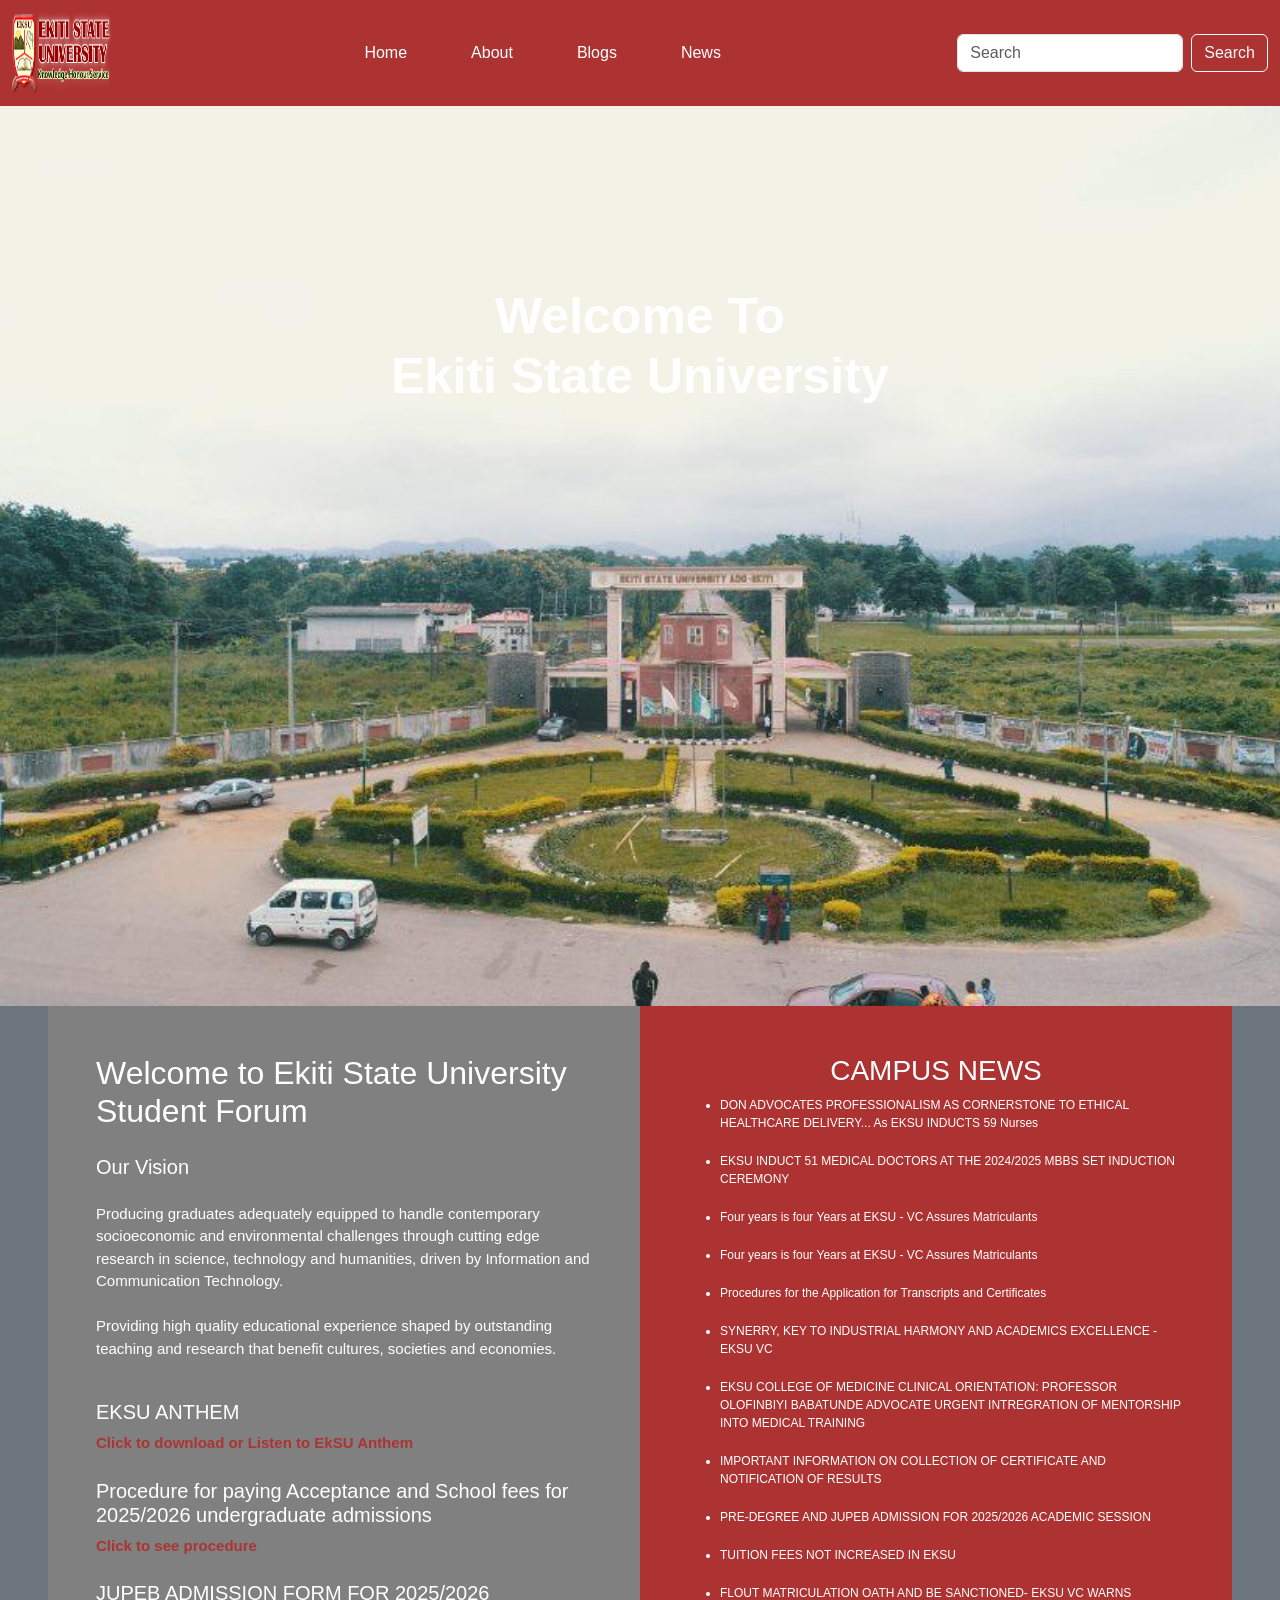
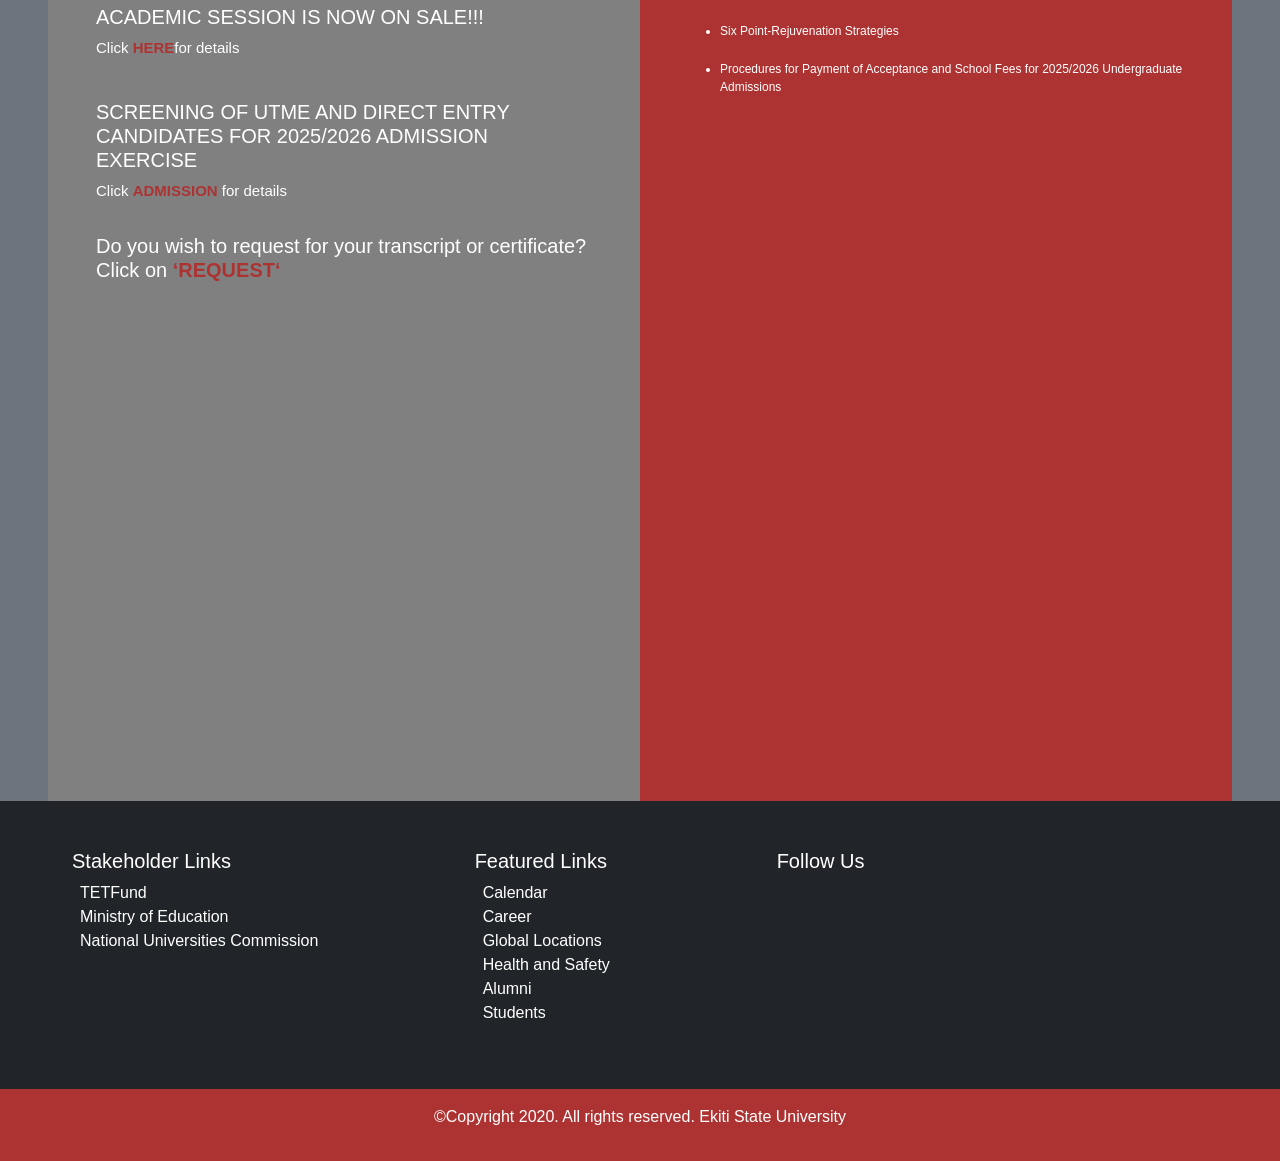
==== index.html @ dea8fa64 "changes" ====
<!DOCTYPE html>
<html lang="en">
<head>
    <meta charset="UTF-8">
    <meta name="viewport" content="width=device-width, initial-scale=1.0">
    <title>Student Forum</title>
    <link rel="stylesheet" href="index.css">
    <link href="https://cdn.jsdelivr.net/npm/bootstrap@5.3.8/dist/css/bootstrap.min.css" rel="stylesheet" integrity="sha384-sRIl4kxILFvY47J16cr9ZwB07vP4J8+LH7qKQnuqkuIAvNWLzeN8tE5YBujZqJLB" crossorigin="anonymous">
</head>
<body>
        <nav class="navbar navbar-expand-lg">
  <div class="container-fluid">
    <a class="navbar-brand" href="#"><img src="images/eksu.png" alt=""></a>
    <button class="navbar-toggler" type="button" data-bs-toggle="collapse" data-bs-target="#navbarSupportedContent" aria-controls="navbarSupportedContent" aria-expanded="false" aria-label="Toggle navigation">
      <span class="navbar-toggler-icon"></span>
    </button>
    <div class="collapse navbar-collapse" id="navbarSupportedContent">
      <ul class="navbar-nav me-auto mb-2 mb-lg-0 mx-auto gap-5">
        <li class="nav-item">
          <a class="nav-link active" aria-current="page" href="index.html">Home</a>
        </li>
        <li class="nav-item">
          <a class="nav-link" href="About.html">About</a>
        </li>
        <li class="nav-item">
          <a class="nav-link" href="#blogs">Blogs</a>
        </li>
        <li class="nav-item">
          <a class="nav-link" href="#News">News</a>
        </li>
      </ul>
      <form class="d-flex" role="search">
        <input class="form-control me-2" type="search" placeholder="Search" aria-label="Search"/>
        <button class="btn btn-outline-light" type="submit">Search</button>
      </form>
    </div>
  </div>
</nav>
<div class="header">
    <h1>Welcome To <br> Ekiti State University</h1>
</div>
   <div class="main">
        <div class="container-fluid bg-secondary">
            <div class="row align-items-start">
                <div class="col Blogs p-5 ms-0 ms-lg-5 text-white" id="blogs">
                <h2>Welcome to Ekiti State University Student Forum</h2>
                <h5 class="py-3">Our Vision</h5>
                <p>Producing graduates adequately equipped to handle contemporary socioeconomic and environmental challenges through cutting edge research in science, technology and humanities, driven by Information and Communication Technology.
                <br> <br>
                Providing high quality educational experience shaped by outstanding teaching and research that benefit cultures, societies and economies.</p>
                <div class="py-4">
                     <h5>EKSU ANTHEM</h5>
                     <a href="#">Click to download or Listen to EkSU Anthem</a>
                </div>
                <div class="">
                     <h5>Procedure for paying Acceptance and School fees for 2025/2026 undergraduate admissions</h5>
                     <a href="#">Click to see procedure</a>
                </div>
                 <div class="py-4">
                     <h5>JUPEB ADMISSION FORM FOR 2025/2026 ACADEMIC SESSION IS NOW ON SALE!!!</h5>
                     <p>Click <a href="#">HERE</a>for details</p>
                </div>
                 <div>
                     <h5>SCREENING OF UTME AND DIRECT ENTRY CANDIDATES FOR 2025/2026 ADMISSION EXERCISE</h5>
                     <p>Click <a href="#">ADMISSION</a> for details</p>
                </div>
                 <div class="pt-3">
                     <h5>Do you wish to request for your transcript or certificate? Click on <a href="#">‘REQUEST‘</a> </h5>
                </div>
                </div>
                <div class="col-lg col-12 News p-5 mx-5 ms-0 text-white" id="News">
                 <h3 class="text-center">CAMPUS NEWS</h3>
                 <ul>
                    <li>
                        DON ADVOCATES PROFESSIONALISM AS CORNERSTONE TO ETHICAL HEALTHCARE DELIVERY... As EKSU INDUCTS 59 Nurses    
                    </li>
                    <li>
                       EKSU INDUCT 51 MEDICAL DOCTORS AT THE 2024/2025 MBBS SET INDUCTION CEREMONY    
                    </li>
                    <li>
                      Four years is four Years at EKSU - VC Assures Matriculants  
                    </li>
                    <li>
                      Four years is four Years at EKSU - VC Assures Matriculants  
                    </li>
                      <li>
                      Procedures for the Application for Transcripts and Certificates
                    </li>
                      <li>
                     SYNERRY, KEY TO INDUSTRIAL HARMONY AND ACADEMICS EXCELLENCE - EKSU VC 
                    </li>
                    <li>
                     EKSU COLLEGE OF MEDICINE CLINICAL ORIENTATION: PROFESSOR OLOFINBIYI BABATUNDE ADVOCATE URGENT INTREGRATION OF MENTORSHIP INTO MEDICAL TRAINING
                    </li>
                    <li>
                    IMPORTANT INFORMATION ON COLLECTION OF CERTIFICATE AND NOTIFICATION OF RESULTS
                    </li>
                    <li>
                        PRE-DEGREE AND JUPEB ADMISSION FOR 2025/2026 ACADEMIC SESSION
                    </li>
                    <li>
                        TUITION FEES NOT INCREASED IN EKSU
                    </li>
                    <li>
                        FLOUT MATRICULATION OATH AND BE SANCTIONED- EKSU VC WARNS
                    </li>
                    <Li>
                        Six Point-Rejuvenation Strategies
                    </Li>
                    <li>
                        Procedures for Payment of Acceptance and School Fees for 2025/2026 Undergraduate Admissions
                    </li>
                    
                 </ul>
                </div>
            </div>
        </div>
   </div>
   
   <div class="footer ">
        <div class="container-fluid bg-dark text-white p-5 footer">
            <div class="row align-items-start">
                <div class="col-lg-4 col-6">
                <h5 class="ps-4">Stakeholder Links</h5>
                <ul>
                    <li><a href="#">TETFund</a></li>
                    <li><a href="#">Ministry of Education</a></li>
                    <li><a href="#">National Universities Commission</a></li>
                </div>
                <div class="col-lg-3 col-6">
                <h5 class="ps-4">Featured Links</h5>
                <ul>
                    <li><a href="#">Calendar</a></li>
                    <li><a href="#">Career</a></li>
                    <li><a href="#">Global Locations</a></li>
                    <li><a href="#">Health and Safety</a></li>
                    <li><a href="#">Alumni</a></li>
                    <li><a href="#">Students</a></li>

                </div>
                <div class="col-lg-3 col-6">
                <h5 class="ps-4">Follow Us</h5>
                
            </div>
        </div>
   </div>
   <div class="copyright text-center p-3 text-white">
        <p> &copy;Copyright 2020. All rights reserved. Ekiti State University</p>

   </div>
</body>

<script src="https://cdn.jsdelivr.net/npm/@popperjs/core@2.11.8/dist/umd/popper.min.js" integrity="sha384-I7E8VVD/ismYTF4hNIPjVp/Zjvgyol6VFvRkX/vR+Vc4jQkC+hVqc2pM8ODewa9r" crossorigin="anonymous"></script>
<script src="https://cdn.jsdelivr.net/npm/bootstrap@5.3.8/dist/js/bootstrap.min.js" integrity="sha384-G/EV+4j2dNv+tEPo3++6LCgdCROaejBqfUeNjuKAiuXbjrxilcCdDz6ZAVfHWe1Y" crossorigin="anonymous"></script>
</html>
---- index.css ----
*{
    margin: 0;
    padding: 0;
    box-sizing: border-box;
    font-family: Arial, Helvetica, sans-serif!important;
}
.header{
   background-image: url("images/Landing-page-eksu.jpg") !important;
   height: 100vh !important;
   width: 100% !important;
    background-size: cover;
    background-position: center;
    background-repeat: no-repeat;
}
.header h1{
    color: white !important;
    font-size: 50px !important;
    text-align: center !important;
    padding-top: 20vh !important;
    width: 60% !important;
    margin: 0 auto !important;
    font-weight: 900 !important;
}
.navbar-brand img{
    width: 100px !important;
    height: 80px !important;
}
.navbar{
    background-color:rgb(173, 51, 51) !important;
    color: white !important;
}
.navbar-nav li a{
    color: white !important;
}
.navbar-nav li a:hover{
    color: rgb(173, 51, 51) !important;
    background-color: white !important;
    border-radius: 5px !important;
}
.Blogs{
    background-color:   gray !important;
    font-size: 15px !important;
     height: 155vh !important;
}
.Blogs a{
    color: rgb(173, 51, 51);
    text-decoration: none;
    font-weight: 700 !important;
    
}
.News{
    background-color:rgb(173, 51, 51) !important;
    font-size: 12px !important;
     height: 155vh !important;
}
.News li{
    margin-bottom: 20px !important;
}
.footer ul li {
   list-style-type: none;
   color: white;
}
.footer ul li a{
    text-decoration: none;
    color: white;
}
.copyright{
    background-color: rgb(173, 51, 51) !important;
}
.About{
    width: 100% !important;
}
.About img{
    width: 100% !important;
    /* height: 100% !important; */
}
@media screen and (max-width:700px) {
    .header h1{
    width: 100% !important;
    font-size: 40px !important;

}
}
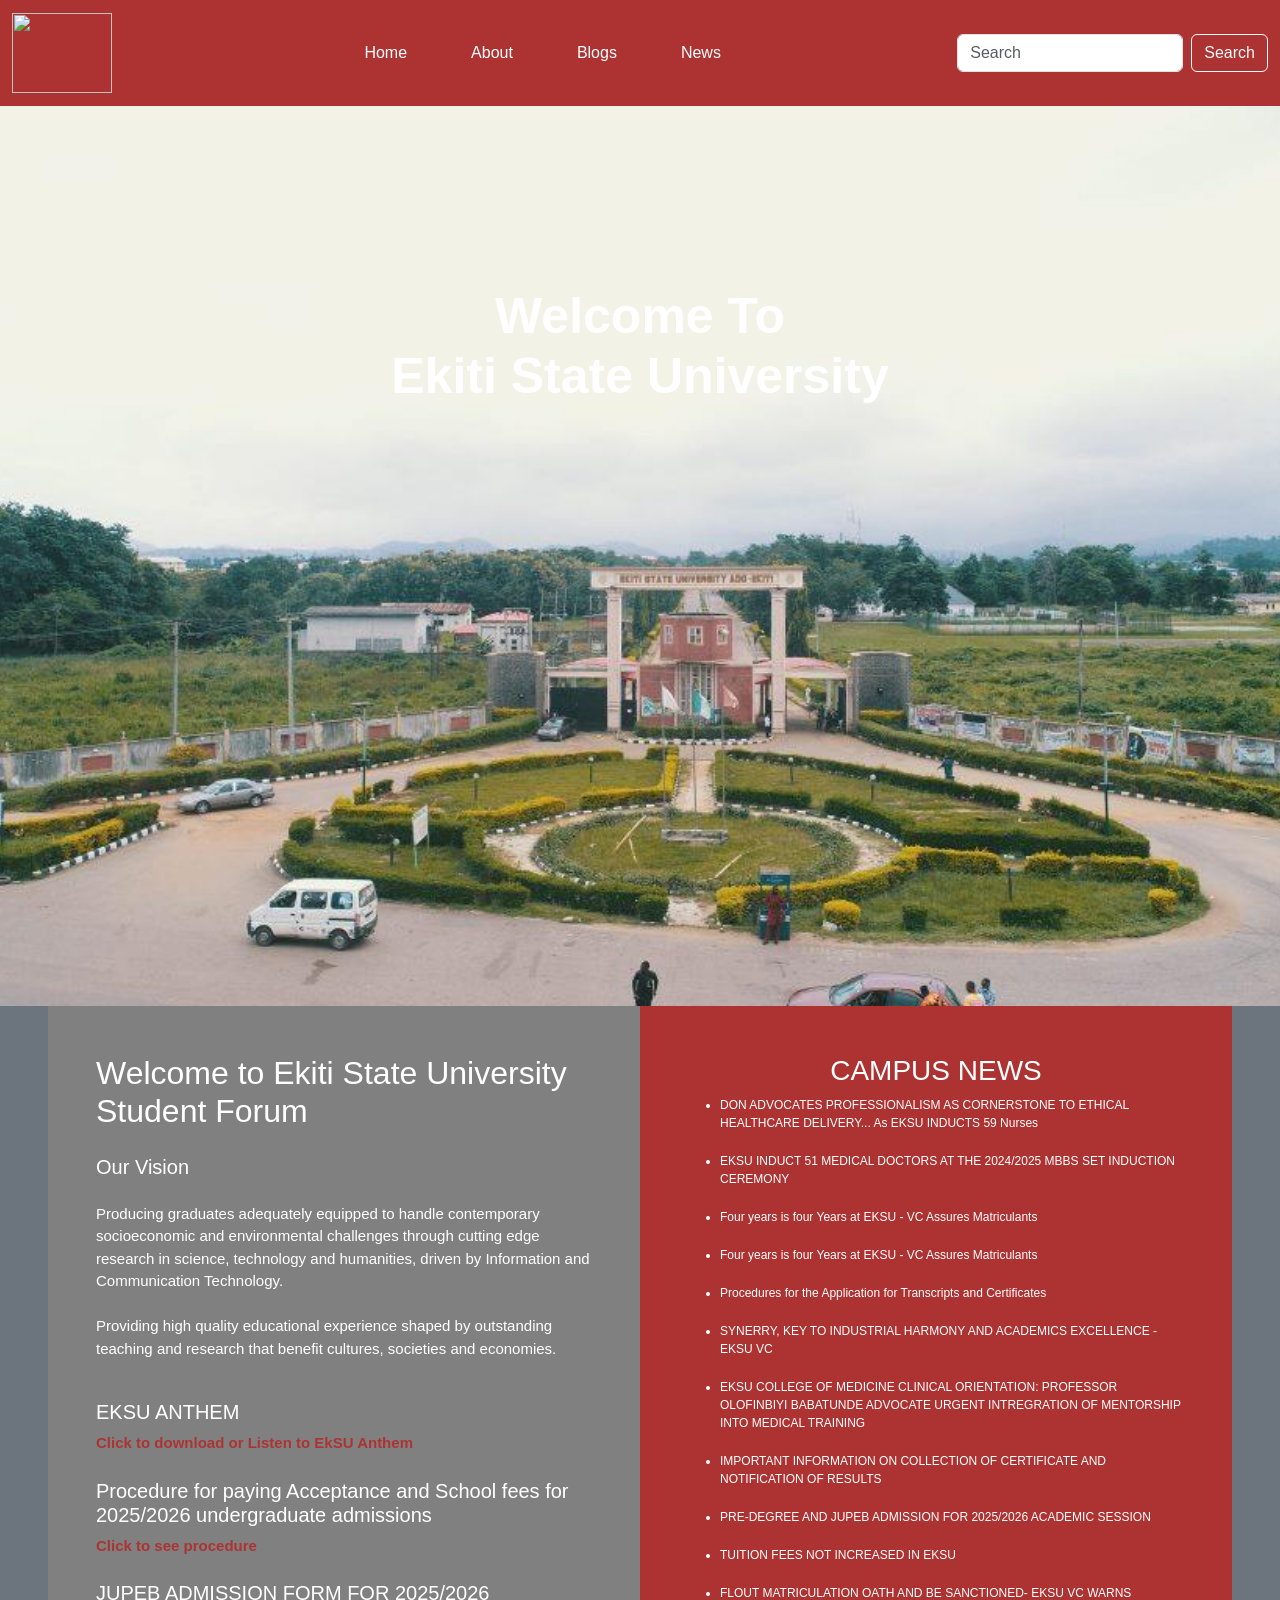
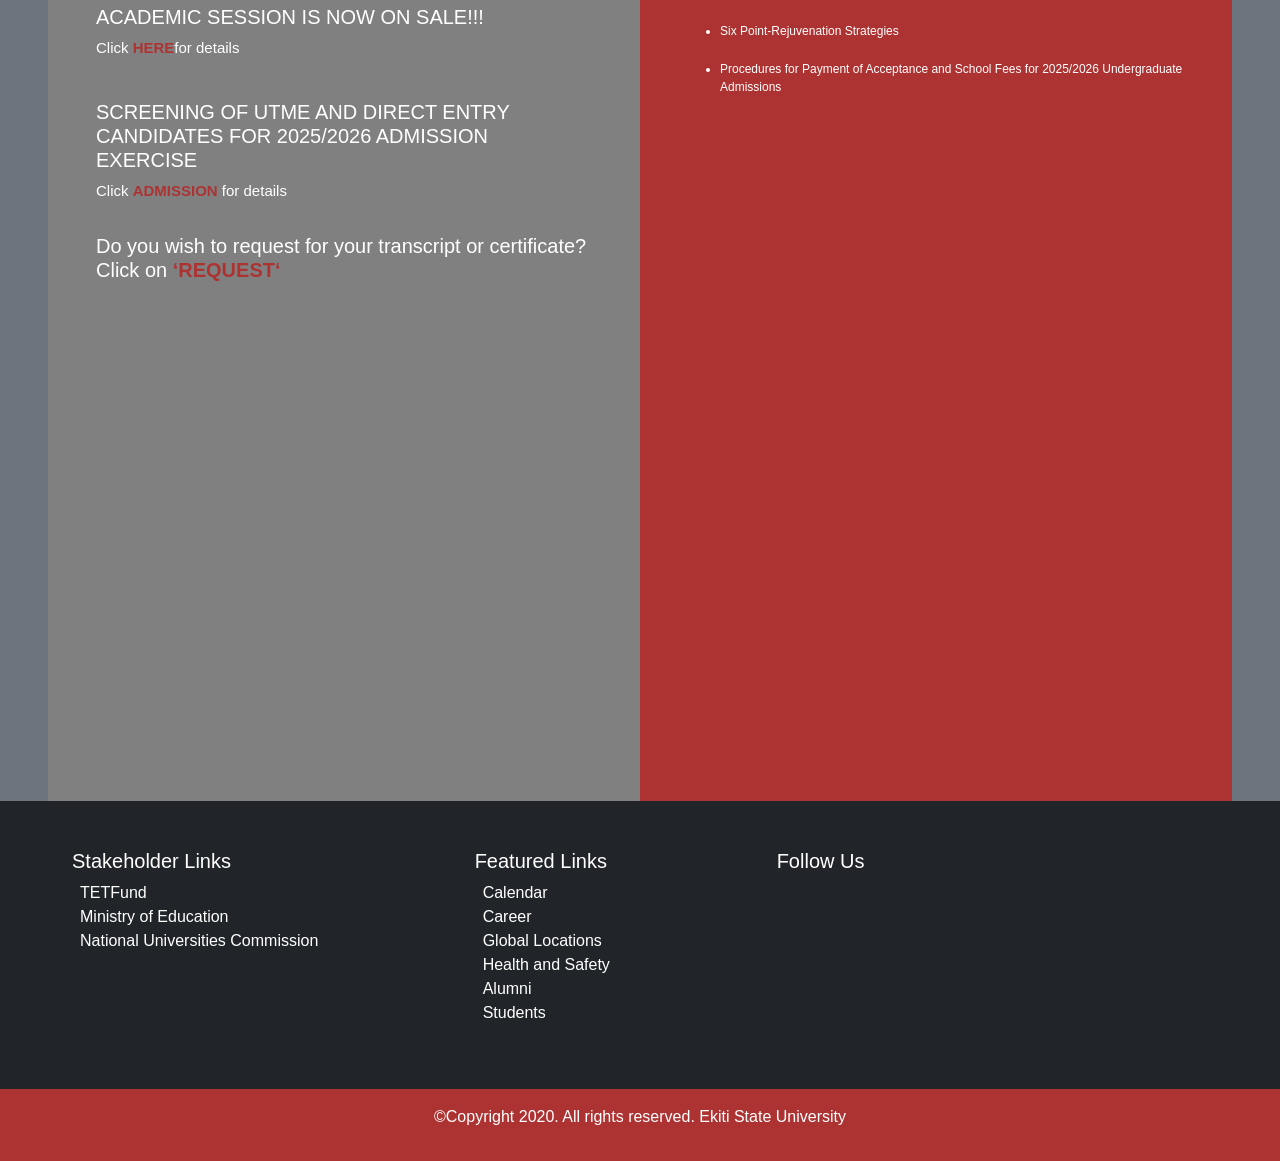
==== commit cef54299: "Student forum" ====
--- a/index.html
+++ b/index.html
@@ -42,7 +42,7 @@
    <div class="main">
         <div class="container-fluid bg-secondary">
             <div class="row align-items-start">
-                <div class="col Blogs p-5 ms-0 ms-lg-5 text-white" id="blogs">
+                <div class="col Blogs p-4 p-lg-5 ms-0 ms-lg-5 text-white" id="blogs">
                 <h2>Welcome to Ekiti State University Student Forum</h2>
                 <h5 class="py-3">Our Vision</h5>
                 <p>Producing graduates adequately equipped to handle contemporary socioeconomic and environmental challenges through cutting edge research in science, technology and humanities, driven by Information and Communication Technology.
@@ -68,7 +68,7 @@
                      <h5>Do you wish to request for your transcript or certificate? Click on <a href="#">‘REQUEST‘</a> </h5>
                 </div>
                 </div>
-                <div class="col-lg col-12 News p-5 mx-5 ms-0 text-white" id="News">
+                <div class="col-lg col-12 News p-lg-5 p-4 mx-5 ms-0 text-white" id="News">
                  <h3 class="text-center">CAMPUS NEWS</h3>
                  <ul>
                     <li>
--- a/index.css
+++ b/index.css
@@ -78,6 +78,8 @@
     .header h1{
     width: 100% !important;
     font-size: 40px !important;
-
+}
+.News, .Blogs{
+     height: auto !important;
 }
 }
